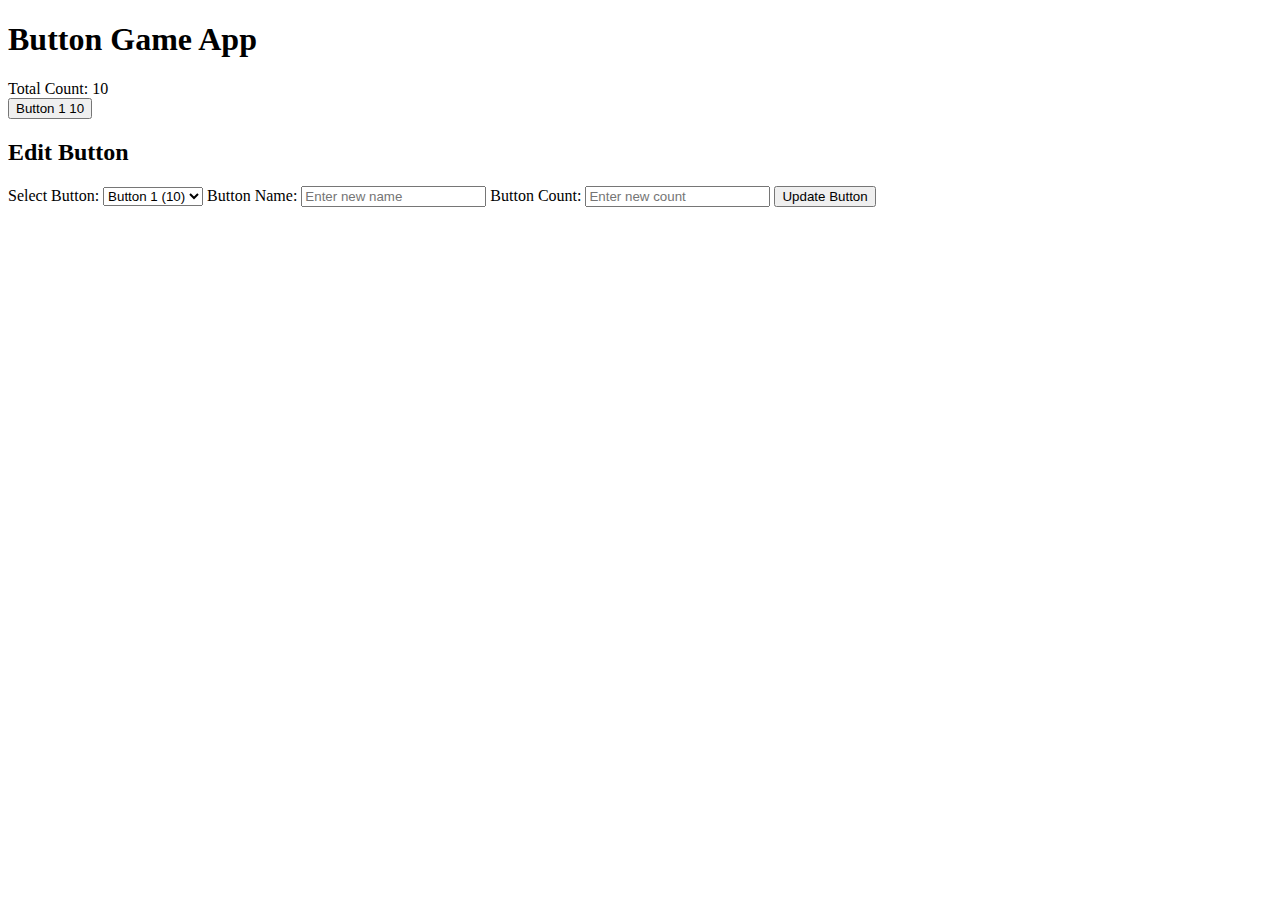
==== index.html @ 0f64a4c4 "Update index.html" ====
<!DOCTYPE html>
<html lang="en">
<head>
    <meta charset="UTF-8" />
    <meta name="viewport" content="width=device-width, initial-scale=1.0" />
    <title>Button Game App</title>
    <link rel="stylesheet" href="style.css" />
</head>
<body>
    <div class="container">
        <h1>Button Game App</h1>
        <div class="total-count">Total Count: <span id="totalCount">10</span></div>

        <!-- Buttons Section -->
        <div class="button-container">
            <button class="game-button" id="btn1" onclick="decreaseCount('btn1')">
                Button 1 <span class="count">10</span>
            </button>
        </div>

        <!-- Button Editor -->
        <div class="editor">
            <h2>Edit Button</h2>
            <label for="buttonPicker">Select Button:</label>
            <select id="buttonPicker">
                <option value="btn1">Button 1 (10)</option>
            </select>

            <label for="WordInput">Button Name:</label>
            <input type="text" id="WordInput" placeholder="Enter new name" />

            <label for="NumberInput">Button Count:</label>
            <input type="number" id="NumberInput" placeholder="Enter new count" min="0" />

            <button onclick="updateButton()">Update Button</button>
        </div>
    </div>

    <script src="script.js"></script>
</body>
</html>
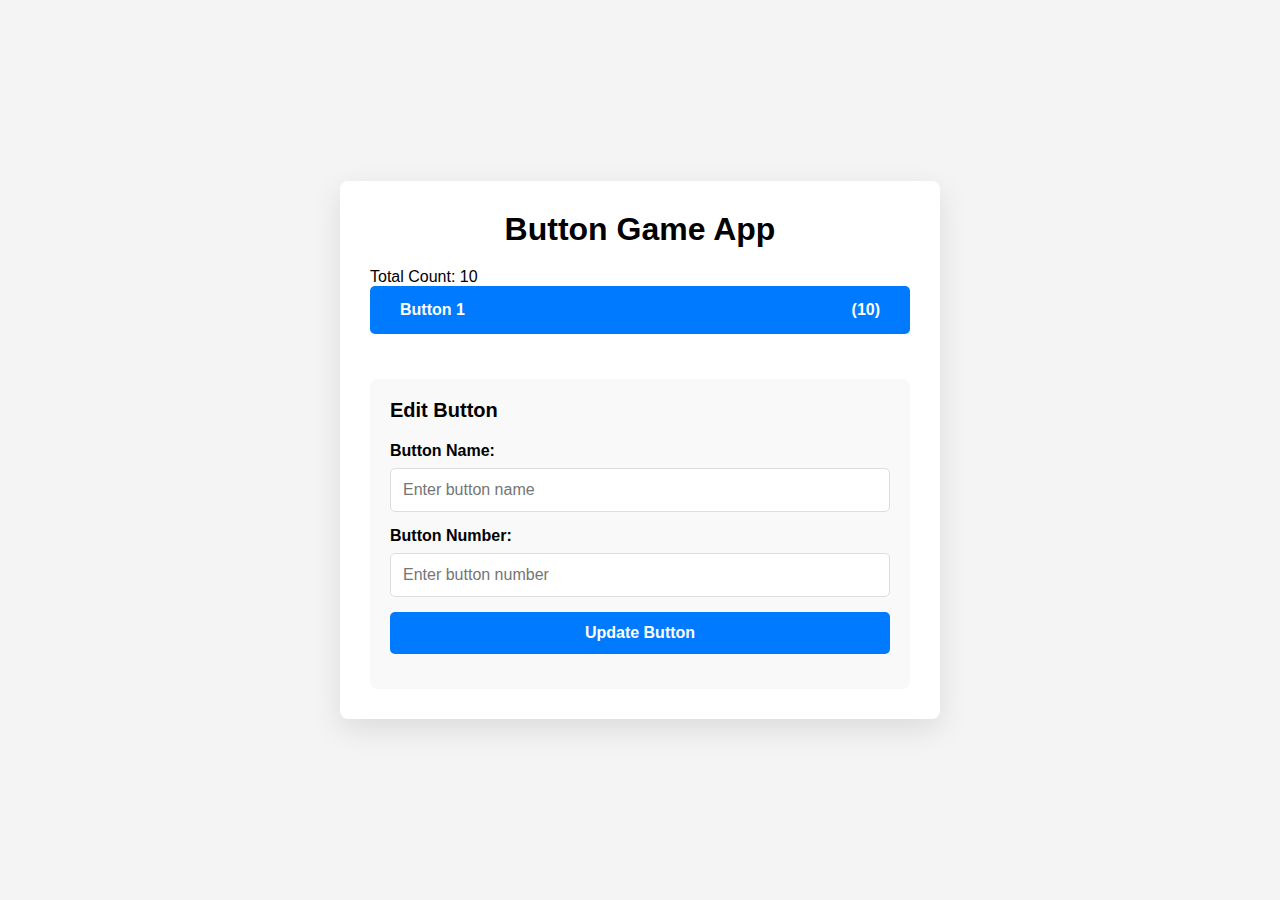
==== commit f58cf008: "Update index.html" ====
--- a/index.html
+++ b/index.html
@@ -1,41 +1,37 @@
 <!DOCTYPE html>
 <html lang="en">
 <head>
-    <meta charset="UTF-8" />
-    <meta name="viewport" content="width=device-width, initial-scale=1.0" />
+    <meta charset="UTF-8">
+    <meta name="viewport" content="width=device-width, initial-scale=1.0">
     <title>Button Game App</title>
-    <link rel="stylesheet" href="style.css" />
+    <link rel="stylesheet" href="style.css">
 </head>
 <body>
     <div class="container">
         <h1>Button Game App</h1>
-        <div class="total-count">Total Count: <span id="totalCount">10</span></div>
+        <p>Total Count: <span id="totalCount">10</span></p>
 
-        <!-- Buttons Section -->
+        <!-- Buttons section -->
         <div class="button-container">
-            <button class="game-button" id="btn1" onclick="decreaseCount('btn1')">
-                Button 1 <span class="count">10</span>
+            <button id="mainButton" class="game-button" data-count="10">
+                Button 1 <span>(10)</span>
             </button>
         </div>
 
-        <!-- Button Editor -->
+        <!-- Button editor -->
         <div class="editor">
             <h2>Edit Button</h2>
-            <label for="buttonPicker">Select Button:</label>
-            <select id="buttonPicker">
-                <option value="btn1">Button 1 (10)</option>
-            </select>
 
-            <label for="WordInput">Button Name:</label>
-            <input type="text" id="WordInput" placeholder="Enter new name" />
+            <label for="wordInput">Button Name:</label>
+            <input type="text" id="wordInput" placeholder="Enter button name">
 
-            <label for="NumberInput">Button Count:</label>
-            <input type="number" id="NumberInput" placeholder="Enter new count" min="0" />
+            <label for="numberInput">Button Number:</label>
+            <input type="number" id="numberInput" placeholder="Enter button number">
 
-            <button onclick="updateButton()">Update Button</button>
+            <button id="updateButton">Update Button</button>
         </div>
     </div>
 
-    <script src="script.js"></script>
+    <script src="script.js" defer></script>
 </body>
 </html>
--- a/style.css
+++ b/style.css
@@ -0,0 +1,118 @@
+/* General Styling */
+* {
+    margin: 0;
+    padding: 0;
+    box-sizing: border-box;
+    font-family: Arial, sans-serif;
+}
+
+body {
+    background-color: #f4f4f4;
+    display: flex;
+    justify-content: center;
+    align-items: center;
+    min-height: 100vh;
+    padding: 20px;
+}
+
+/* Main Container */
+.container {
+    background: #fff;
+    padding: 30px;
+    border-radius: 8px;
+    box-shadow: 0 10px 30px rgba(0, 0, 0, 0.1);
+    width: 100%;
+    max-width: 600px;
+}
+
+/* Title and Count */
+h1 {
+    text-align: center;
+    margin-bottom: 20px;
+}
+
+.total-count {
+    font-size: 18px;
+    font-weight: bold;
+    text-align: center;
+    margin-bottom: 20px;
+}
+
+/* Button Styling */
+.button-container {
+    display: flex;
+    justify-content: center;
+    gap: 10px;
+    margin-bottom: 30px;
+}
+
+.game-button {
+    background-color: #007bff;
+    color: white;
+    border: none;
+    padding: 15px 30px;
+    font-size: 16px;
+    border-radius: 5px;
+    cursor: pointer;
+    display: flex;
+    justify-content: space-between;
+    align-items: center;
+    gap: 10px;
+}
+
+.game-button .count {
+    background: white;
+    color: #007bff;
+    padding: 3px 8px;
+    border-radius: 12px;
+    font-weight: bold;
+}
+
+.game-button:disabled {
+    background-color: #28a745; /* Green when count reaches zero */
+    cursor: not-allowed;
+}
+
+/* Editor Section */
+.editor {
+    background: #f9f9f9;
+    padding: 20px;
+    border-radius: 8px;
+}
+
+h2 {
+    font-size: 20px;
+    margin-bottom: 20px;
+}
+
+label {
+    font-weight: bold;
+    display: block;
+    margin-bottom: 8px;
+}
+
+select, input, button {
+    width: 100%;
+    padding: 12px;
+    margin-bottom: 15px;
+    border: 1px solid #ddd;
+    border-radius: 5px;
+    font-size: 16px;
+}
+
+button {
+    background-color: #007bff;
+    color: white;
+    cursor: pointer;
+    font-weight: bold;
+    border: none;
+}
+
+button:hover {
+    background-color: #0056b3;
+}
+
+button:disabled {
+    background-color: #ccc;
+    cursor: not-allowed;
+}
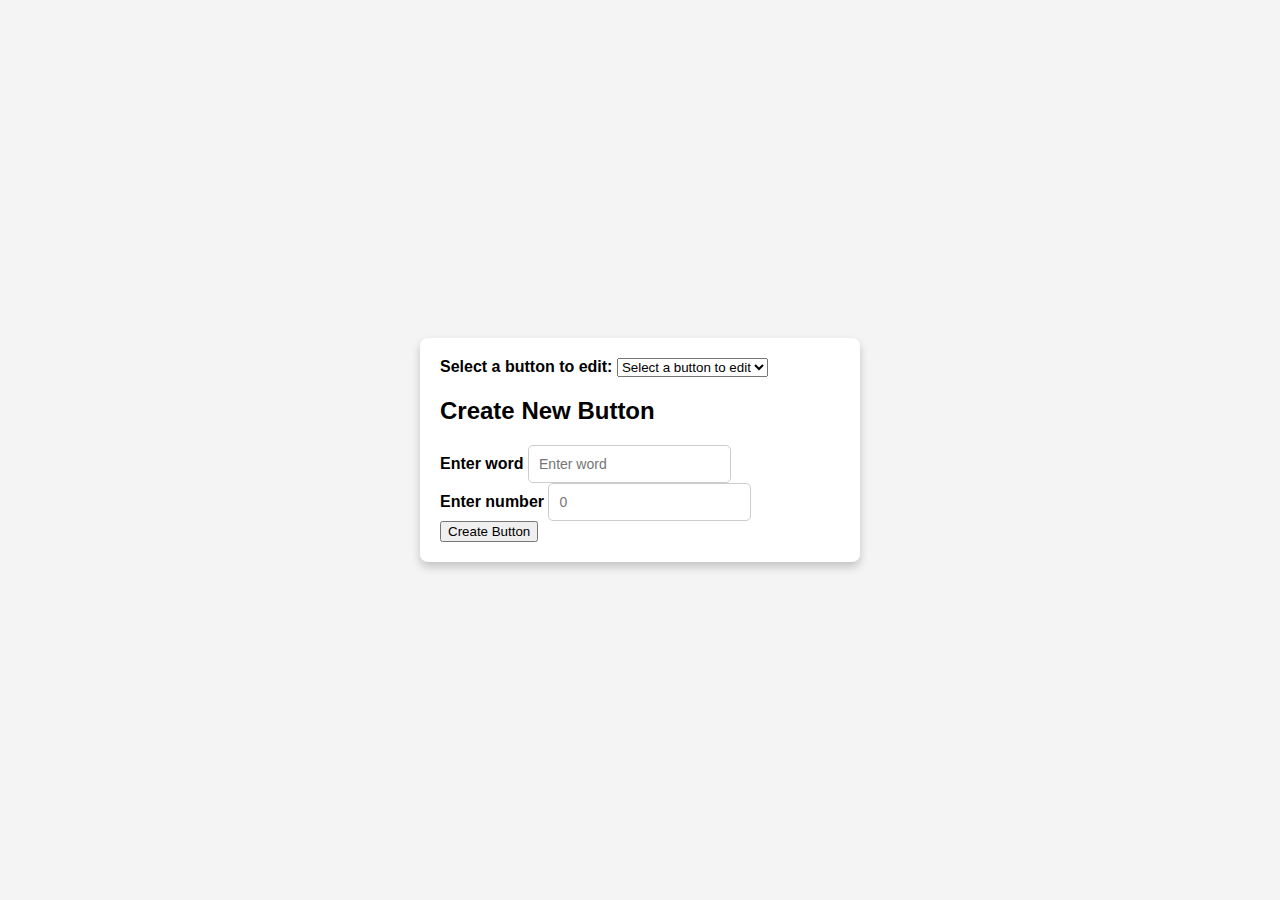
==== commit 19ad0a58: "Update index.html" ====
--- a/index.html
+++ b/index.html
@@ -3,35 +3,52 @@
 <head>
     <meta charset="UTF-8">
     <meta name="viewport" content="width=device-width, initial-scale=1.0">
-    <title>Button Game App</title>
+    <title>Button Manager</title>
     <link rel="stylesheet" href="style.css">
 </head>
 <body>
     <div class="container">
-        <h1>Button Game App</h1>
-        <p>Total Count: <span id="totalCount">10</span></p>
+        <!-- Button Picker -->
+        <label for="buttonPicker" class="label">Select a button to edit:</label>
+        <select id="buttonPicker" class="dropdown">
+            <option value="default">Select a button to edit</option>
+            <option value="button1">Button 1 (10)</option>
+            <option value="button2">Button 2 (8)</option>
+            <option value="button3">Button 3 (9)</option>
+        </select>
 
-        <!-- Buttons section -->
-        <div class="button-container">
-            <button id="mainButton" class="game-button" data-count="10">
-                Button 1 <span>(10)</span>
-            </button>
+        <!-- Create New Button Section -->
+        <div id="createButtonSection" class="card">
+            <h2>Create New Button</h2>
+            <div class="input-group">
+                <label>Enter word</label>
+                <input type="text" id="newButtonWord" placeholder="Enter word">
+            </div>
+            <div class="input-group">
+                <label>Enter number</label>
+                <input type="number" id="newButtonNumber" placeholder="0">
+            </div>
+            <button id="createButton" class="btn create-btn">Create Button</button>
         </div>
 
-        <!-- Button editor -->
-        <div class="editor">
+        <!-- Edit Button Section -->
+        <div id="editButtonSection" class="card" style="display: none;">
             <h2>Edit Button</h2>
-
-            <label for="wordInput">Button Name:</label>
-            <input type="text" id="wordInput" placeholder="Enter button name">
-
-            <label for="numberInput">Button Number:</label>
-            <input type="number" id="numberInput" placeholder="Enter button number">
-
-            <button id="updateButton">Update Button</button>
+            <div class="input-group">
+                <label>Edit word</label>
+                <input type="text" id="editButtonWord">
+            </div>
+            <div class="input-group">
+                <label>Edit number</label>
+                <input type="number" id="editButtonNumber">
+            </div>
+            <div class="button-group">
+                <button id="updateButton" class="btn update-btn">Update Button</button>
+                <button id="cancelEditButton" class="btn cancel-btn">Cancel</button>
+            </div>
         </div>
     </div>
 
-    <script src="script.js" defer></script>
+    <script src="script.js"></script>
 </body>
 </html>
--- a/style.css
+++ b/style.css
@@ -1,49 +1,34 @@
-/* General Styling */
-* {
-    margin: 0;
-    padding: 0;
-    box-sizing: border-box;
+body {
     font-family: Arial, sans-serif;
-}
-
-body {
     background-color: #f4f4f4;
     display: flex;
     justify-content: center;
     align-items: center;
-    min-height: 100vh;
-    padding: 20px;
+    height: 100vh;
+    margin: 0;
 }
 
-/* Main Container */
 .container {
-    background: #fff;
-    padding: 30px;
+    background: white;
+    padding: 20px;
     border-radius: 8px;
-    box-shadow: 0 10px 30px rgba(0, 0, 0, 0.1);
-    width: 100%;
-    max-width: 600px;
+    box-shadow: 0 5px 10px rgba(0, 0, 0, 0.2);
+    width: 400px;
 }
 
-/* Title and Count */
 h1 {
     text-align: center;
-    margin-bottom: 20px;
 }
 
-.total-count {
+p {
     font-size: 18px;
-    font-weight: bold;
     text-align: center;
-    margin-bottom: 20px;
 }
 
-/* Button Styling */
 .button-container {
     display: flex;
     justify-content: center;
-    gap: 10px;
-    margin-bottom: 30px;
+    margin: 20px 0;
 }
 
 .game-button {
@@ -54,65 +39,39 @@
     font-size: 16px;
     border-radius: 5px;
     cursor: pointer;
-    display: flex;
-    justify-content: space-between;
-    align-items: center;
-    gap: 10px;
 }
 
-.game-button .count {
-    background: white;
-    color: #007bff;
-    padding: 3px 8px;
-    border-radius: 12px;
-    font-weight: bold;
+.game-button:hover {
+    transform: scale(1.05);
 }
 
-.game-button:disabled {
-    background-color: #28a745; /* Green when count reaches zero */
-    cursor: not-allowed;
-}
-
-/* Editor Section */
 .editor {
-    background: #f9f9f9;
-    padding: 20px;
-    border-radius: 8px;
-}
-
-h2 {
-    font-size: 20px;
-    margin-bottom: 20px;
+    display: flex;
+    flex-direction: column;
+    gap: 10px;
 }
 
 label {
     font-weight: bold;
-    display: block;
-    margin-bottom: 8px;
 }
 
-select, input, button {
-    width: 100%;
-    padding: 12px;
-    margin-bottom: 15px;
-    border: 1px solid #ddd;
+input {
+    padding: 10px;
+    font-size: 14px;
+    border: 1px solid #ccc;
+    border-radius: 5px;
+}
+
+#updateButton {
+    background-color: #28a745;
+    color: white;
+    padding: 10px;
+    border: none;
     border-radius: 5px;
     font-size: 16px;
+    cursor: pointer;
 }
 
-button {
-    background-color: #007bff;
-    color: white;
-    cursor: pointer;
-    font-weight: bold;
-    border: none;
+#updateButton:hover {
+    background-color: #218838;
 }
-
-button:hover {
-    background-color: #0056b3;
-}
-
-button:disabled {
-    background-color: #ccc;
-    cursor: not-allowed;
-}
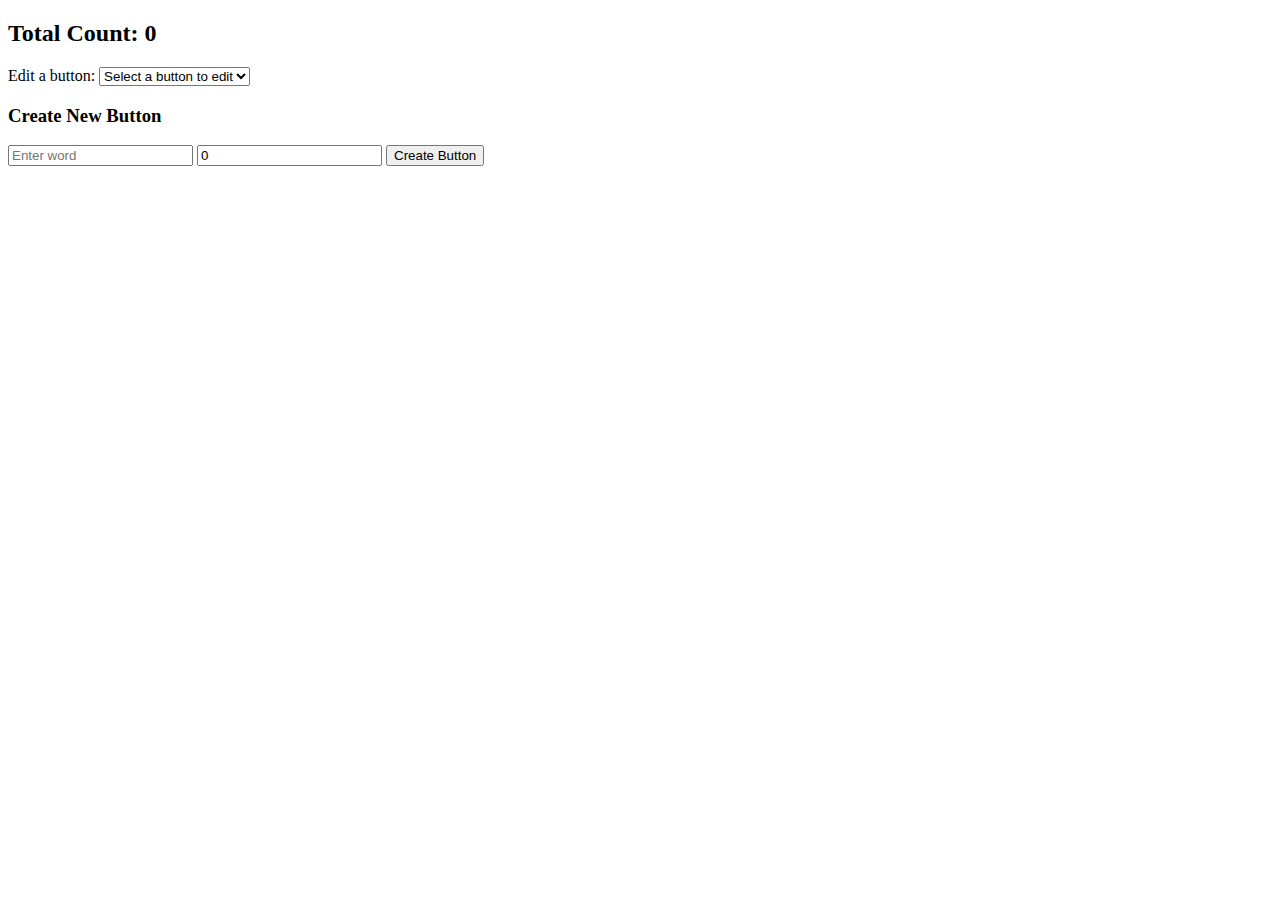
==== commit e731857d: "Update index.html" ====
--- a/index.html
+++ b/index.html
@@ -1,54 +1,37 @@
 <!DOCTYPE html>
 <html lang="en">
 <head>
-    <meta charset="UTF-8">
-    <meta name="viewport" content="width=device-width, initial-scale=1.0">
-    <title>Button Manager</title>
-    <link rel="stylesheet" href="style.css">
+  <meta charset="UTF-8">
+  <meta name="viewport" content="width=device-width, initial-scale=1.0">
+  <title>Button Manager</title>
+  <link rel="stylesheet" href="styles.css">
 </head>
 <body>
-    <div class="container">
-        <!-- Button Picker -->
-        <label for="buttonPicker" class="label">Select a button to edit:</label>
-        <select id="buttonPicker" class="dropdown">
-            <option value="default">Select a button to edit</option>
-            <option value="button1">Button 1 (10)</option>
-            <option value="button2">Button 2 (8)</option>
-            <option value="button3">Button 3 (9)</option>
-        </select>
 
-        <!-- Create New Button Section -->
-        <div id="createButtonSection" class="card">
-            <h2>Create New Button</h2>
-            <div class="input-group">
-                <label>Enter word</label>
-                <input type="text" id="newButtonWord" placeholder="Enter word">
-            </div>
-            <div class="input-group">
-                <label>Enter number</label>
-                <input type="number" id="newButtonNumber" placeholder="0">
-            </div>
-            <button id="createButton" class="btn create-btn">Create Button</button>
-        </div>
+  <h2>Total Count: <span id="totalCount">0</span></h2>
 
-        <!-- Edit Button Section -->
-        <div id="editButtonSection" class="card" style="display: none;">
-            <h2>Edit Button</h2>
-            <div class="input-group">
-                <label>Edit word</label>
-                <input type="text" id="editButtonWord">
-            </div>
-            <div class="input-group">
-                <label>Edit number</label>
-                <input type="number" id="editButtonNumber">
-            </div>
-            <div class="button-group">
-                <button id="updateButton" class="btn update-btn">Update Button</button>
-                <button id="cancelEditButton" class="btn cancel-btn">Cancel</button>
-            </div>
-        </div>
-    </div>
+  <div id="buttonContainer" class="button-grid"></div>
 
-    <script src="script.js"></script>
+  <label for="buttonSelect">Edit a button:</label>
+  <select id="buttonSelect"></select>
+
+  <!-- Create New Button -->
+  <form id="createForm">
+    <h3>Create New Button</h3>
+    <input type="text" id="newWord" placeholder="Enter word" required>
+    <input type="number" id="newCount" value="0" required>
+    <button type="submit">Create Button</button>
+  </form>
+
+  <!-- Edit Button -->
+  <form id="editForm" style="display: none;">
+    <h3>Edit Button</h3>
+    <input type="text" id="editWord" required>
+    <input type="number" id="editCount" required>
+    <button type="submit">Update Button</button>
+    <button type="button" id="cancelEdit">Cancel</button>
+  </form>
+
+  <script src="script.js"></script>
 </body>
 </html>
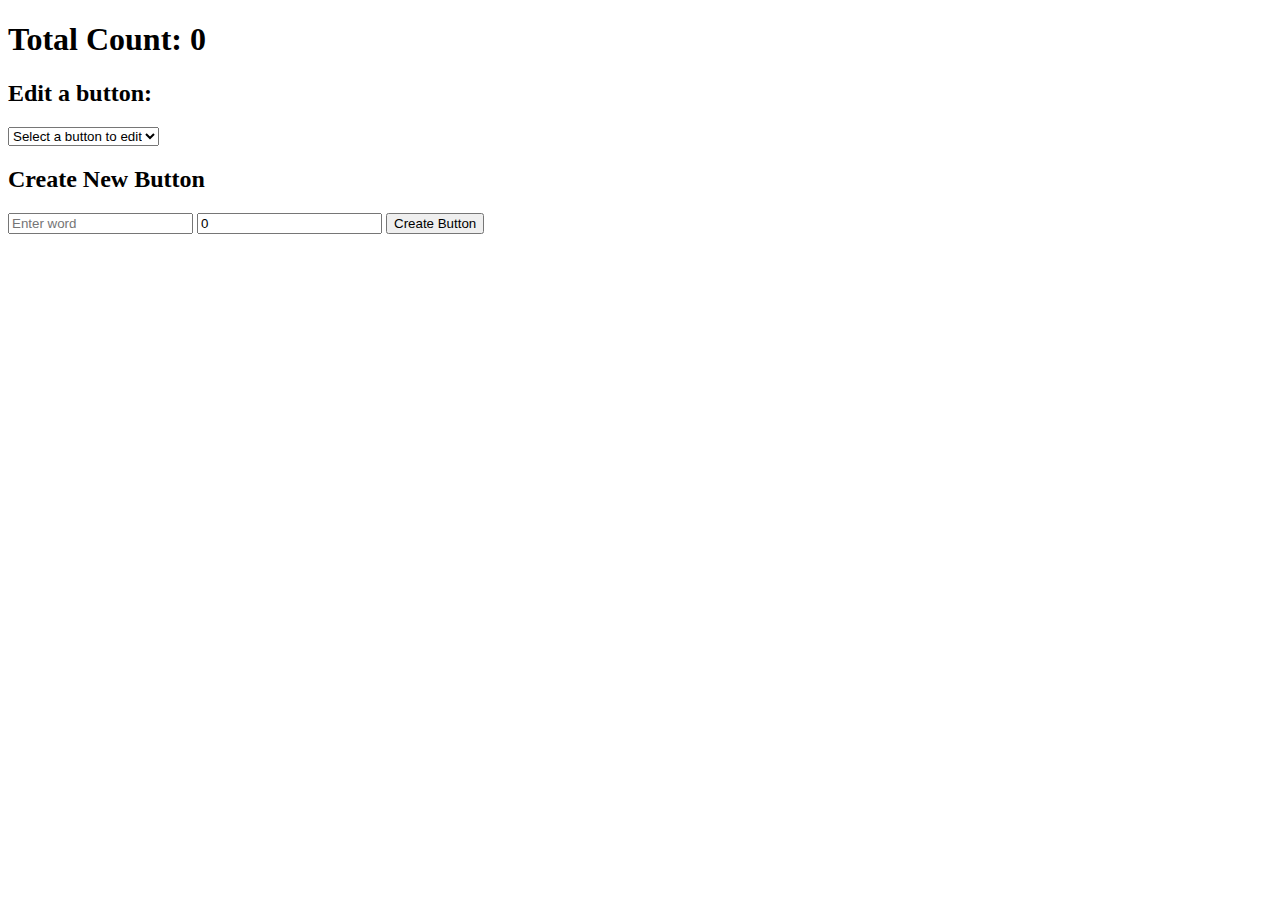
==== commit 92a97c49: "Update index.html" ====
--- a/index.html
+++ b/index.html
@@ -1,37 +1,29 @@
 <!DOCTYPE html>
 <html lang="en">
 <head>
-  <meta charset="UTF-8">
-  <meta name="viewport" content="width=device-width, initial-scale=1.0">
-  <title>Button Manager</title>
-  <link rel="stylesheet" href="styles.css">
+    <meta charset="UTF-8">
+    <meta name="viewport" content="width=device-width, initial-scale=1.0">
+    <title>Button Manager</title>
+    <link rel="stylesheet" href="styles.css">
 </head>
 <body>
+    <h1>Total Count: <span id="totalCount">0</span></h1>
 
-  <h2>Total Count: <span id="totalCount">0</span></h2>
+    <!-- Section to select and edit buttons -->
+    <h2>Edit a button:</h2>
+    <select id="editButtonSelect">
+        <option value="">Select a button to edit</option>
+    </select>
 
-  <div id="buttonContainer" class="button-grid"></div>
+    <!-- Create new buttons -->
+    <h2>Create New Button</h2>
+    <input type="text" id="buttonWord" placeholder="Enter word">
+    <input type="number" id="buttonCount" value="0" min="0">
+    <button id="createButton">Create Button</button>
 
-  <label for="buttonSelect">Edit a button:</label>
-  <select id="buttonSelect"></select>
+    <!-- Container for buttons -->
+    <div id="buttonContainer"></div>
 
-  <!-- Create New Button -->
-  <form id="createForm">
-    <h3>Create New Button</h3>
-    <input type="text" id="newWord" placeholder="Enter word" required>
-    <input type="number" id="newCount" value="0" required>
-    <button type="submit">Create Button</button>
-  </form>
-
-  <!-- Edit Button -->
-  <form id="editForm" style="display: none;">
-    <h3>Edit Button</h3>
-    <input type="text" id="editWord" required>
-    <input type="number" id="editCount" required>
-    <button type="submit">Update Button</button>
-    <button type="button" id="cancelEdit">Cancel</button>
-  </form>
-
-  <script src="script.js"></script>
+    <script src="script.js"></script>
 </body>
 </html>
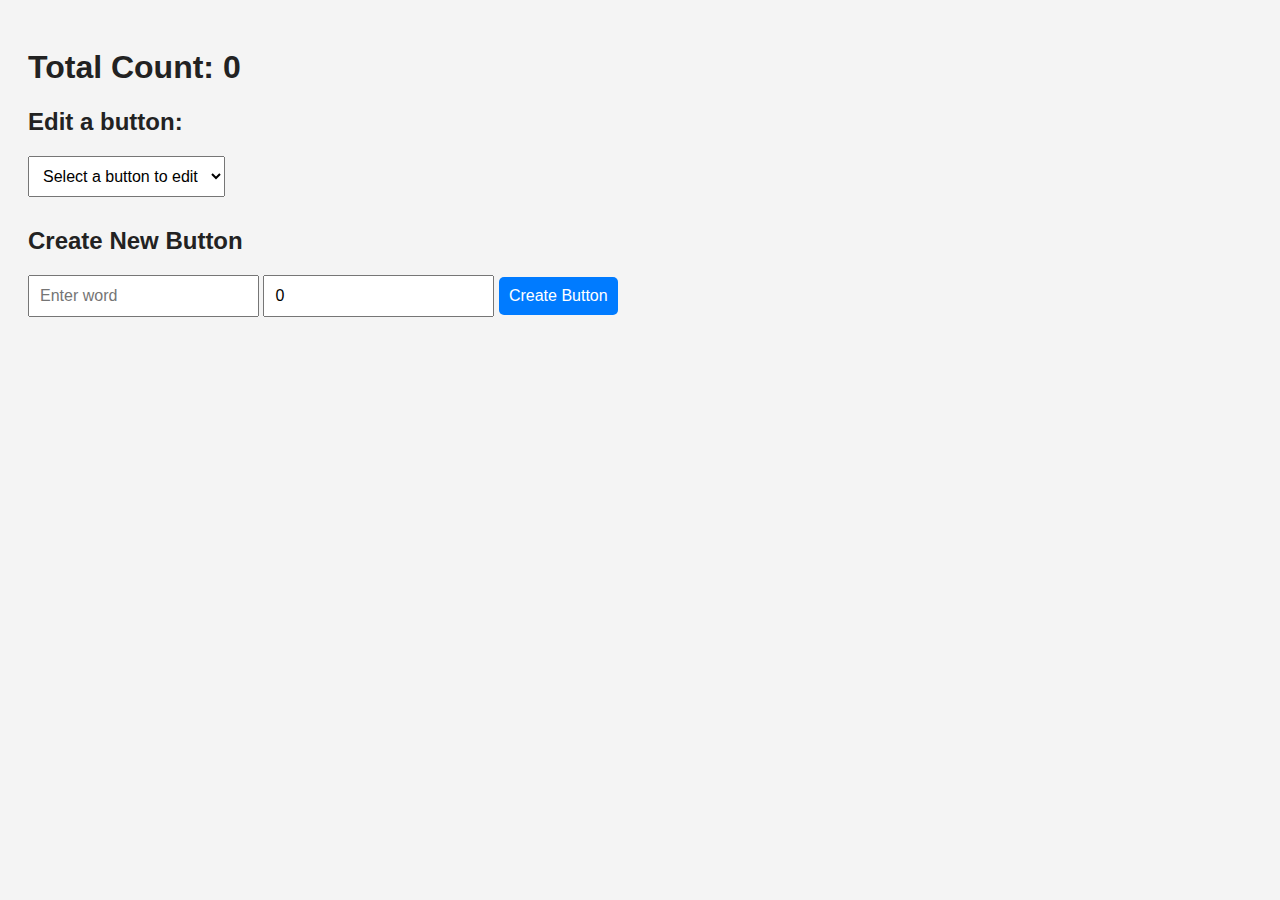
==== commit b5d964c2: "Update index.html" ====
--- a/index.html
+++ b/index.html
@@ -4,25 +4,29 @@
     <meta charset="UTF-8">
     <meta name="viewport" content="width=device-width, initial-scale=1.0">
     <title>Button Manager</title>
-    <link rel="stylesheet" href="styles.css">
+    <link rel="stylesheet" href="style.css">
 </head>
 <body>
     <h1>Total Count: <span id="totalCount">0</span></h1>
 
-    <!-- Section to select and edit buttons -->
-    <h2>Edit a button:</h2>
-    <select id="editButtonSelect">
-        <option value="">Select a button to edit</option>
-    </select>
+    <!-- Edit Button Section -->
+    <section>
+        <h2>Edit a button:</h2>
+        <select id="editButtonSelect">
+            <option value="" disabled selected>Select a button to edit</option>
+        </select>
+    </section>
 
-    <!-- Create new buttons -->
-    <h2>Create New Button</h2>
-    <input type="text" id="buttonWord" placeholder="Enter word">
-    <input type="number" id="buttonCount" value="0" min="0">
-    <button id="createButton">Create Button</button>
+    <!-- Create New Button Section -->
+    <section>
+        <h2>Create New Button</h2>
+        <input type="text" id="buttonText" placeholder="Enter word">
+        <input type="number" id="buttonCount" value="0" min="0">
+        <button id="createButton">Create Button</button>
+    </section>
 
-    <!-- Container for buttons -->
-    <div id="buttonContainer"></div>
+    <!-- Buttons Display Area -->
+    <section id="buttonsContainer"></section>
 
     <script src="script.js"></script>
 </body>
--- a/style.css
+++ b/style.css
@@ -0,0 +1,62 @@
+body {
+    font-family: Arial, sans-serif;
+    padding: 20px;
+    background-color: #f4f4f4;
+    color: #333;
+}
+
+h1, h2 {
+    color: #222;
+}
+
+input, select, button {
+    padding: 10px;
+    margin-bottom: 10px;
+    font-size: 16px;
+}
+
+button {
+    background-color: #007bff;
+    color: white;
+    border: none;
+    cursor: pointer;
+    border-radius: 5px;
+}
+
+button:hover {
+    background-color: #0056b3;
+}
+
+#buttonContainer {
+    display: flex;
+    flex-wrap: wrap;
+    gap: 10px;
+    margin-top: 20px;
+}
+
+.button {
+    padding: 15px;
+    background-color: #007bff;
+    color: white;
+    border: none;
+    border-radius: 5px;
+    font-size: 16px;
+    cursor: pointer;
+    width: 120px;
+    text-align: center;
+    display: flex;
+    justify-content: space-between;
+    align-items: center;
+}
+
+.button:hover {
+    background-color: #0056b3;
+}
+
+.count {
+    background-color: white;
+    color: #007bff;
+    padding: 5px 10px;
+    border-radius: 50%;
+    font-weight: bold;
+}
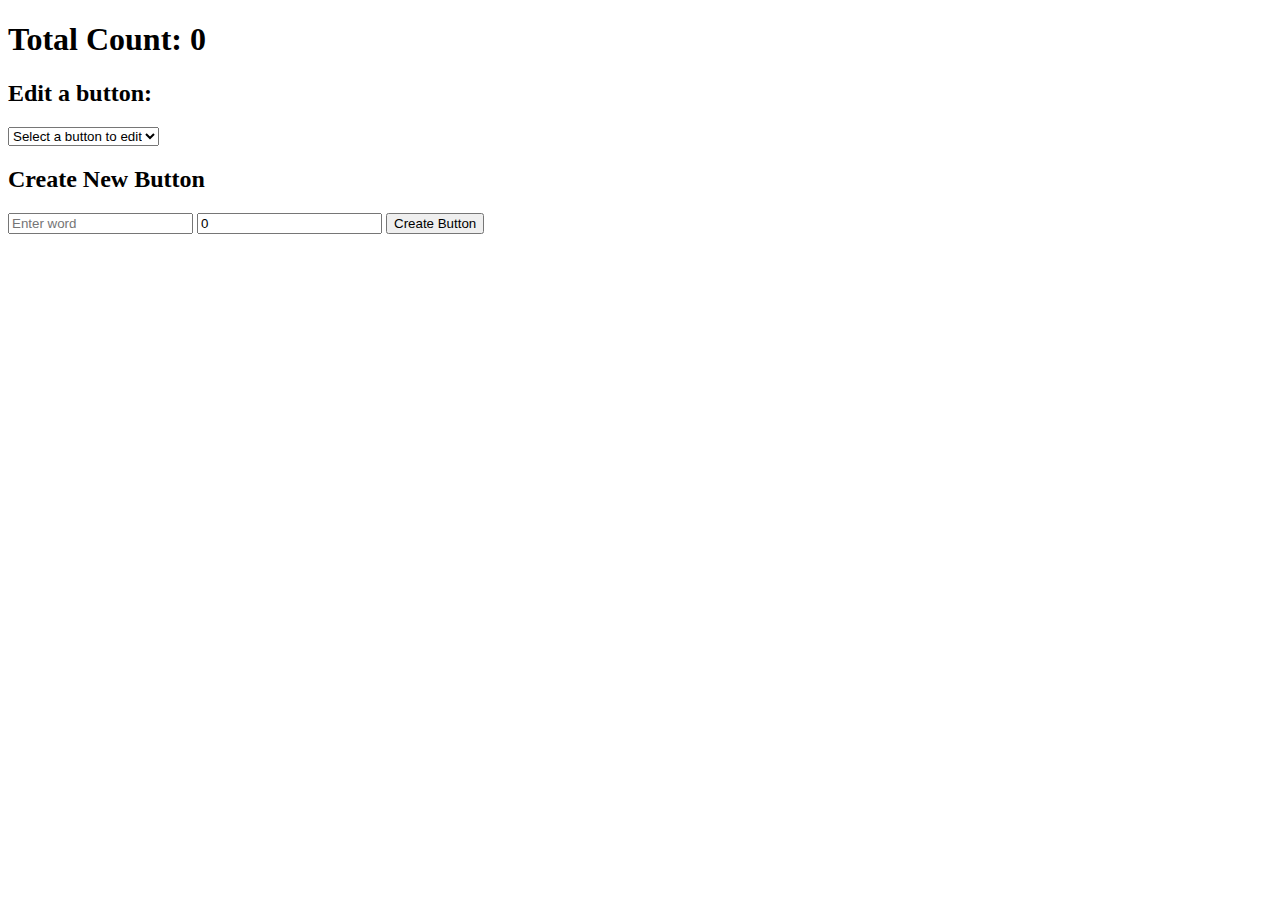
==== commit ce0953f1: "Update index.html" ====
--- a/index.html
+++ b/index.html
@@ -4,29 +4,38 @@
     <meta charset="UTF-8">
     <meta name="viewport" content="width=device-width, initial-scale=1.0">
     <title>Button Manager</title>
-    <link rel="stylesheet" href="style.css">
+    <link rel="stylesheet" href="styles.css">
 </head>
 <body>
     <h1>Total Count: <span id="totalCount">0</span></h1>
 
-    <!-- Edit Button Section -->
-    <section>
-        <h2>Edit a button:</h2>
-        <select id="editButtonSelect">
-            <option value="" disabled selected>Select a button to edit</option>
-        </select>
-    </section>
+    <!-- Display existing buttons -->
+    <div id="buttonContainer"></div>
 
-    <!-- Create New Button Section -->
-    <section>
-        <h2>Create New Button</h2>
-        <input type="text" id="buttonText" placeholder="Enter word">
-        <input type="number" id="buttonCount" value="0" min="0">
-        <button id="createButton">Create Button</button>
-    </section>
+    <h2>Edit a button:</h2>
+    <select id="editButtonSelect">
+        <option>Select a button to edit</option>
+    </select>
 
-    <!-- Buttons Display Area -->
-    <section id="buttonsContainer"></section>
+    <div id="formContainer">
+        <!-- Create new button form -->
+        <div id="createButtonForm">
+            <h2>Create New Button</h2>
+            <input type="text" id="newButtonWord" placeholder="Enter word">
+            <input type="number" id="newButtonCount" value="0">
+            <button id="createButton">Create Button</button>
+        </div>
+
+        <!-- Edit button form (hidden initially) -->
+        <div id="editButtonForm" style="display: none;">
+            <h2>Edit Button</h2>
+            <input type="text" id="editButtonWord">
+            <input type="number" id="editButtonCount">
+            <button id="updateButton">Update Button</button>
+            <button id="deleteButton" style="background-color: red; color: white;">Delete</button>
+            <button id="cancelEditButton">Cancel</button>
+        </div>
+    </div>
 
     <script src="script.js"></script>
 </body>
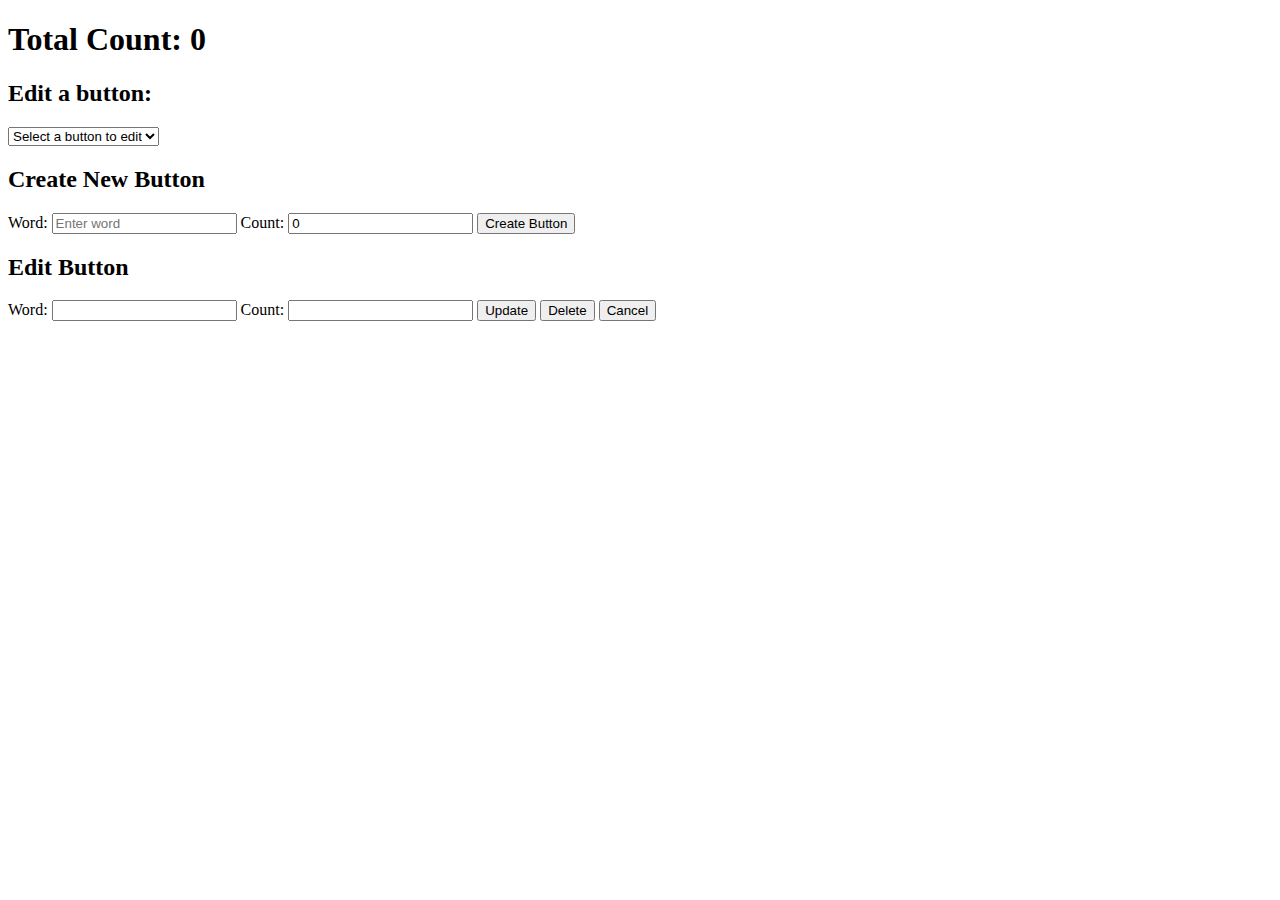
==== commit f04238c5: "Update index.html" ====
--- a/index.html
+++ b/index.html
@@ -7,33 +7,37 @@
     <link rel="stylesheet" href="styles.css">
 </head>
 <body>
-    <h1>Total Count: <span id="totalCount">0</span></h1>
+    <div class="container">
+        <h1>Total Count: <span id="totalCount">0</span></h1>
 
-    <!-- Display existing buttons -->
-    <div id="buttonContainer"></div>
+        <!-- Button Display -->
+        <div id="buttonContainer" class="button-grid"></div>
 
-    <h2>Edit a button:</h2>
-    <select id="editButtonSelect">
-        <option>Select a button to edit</option>
-    </select>
+        <!-- Edit Button Section -->
+        <h2>Edit a button:</h2>
+        <select id="editButtonSelect">
+            <option value="">Select a button to edit</option>
+        </select>
 
-    <div id="formContainer">
-        <!-- Create new button form -->
-        <div id="createButtonForm">
-            <h2>Create New Button</h2>
-            <input type="text" id="newButtonWord" placeholder="Enter word">
-            <input type="number" id="newButtonCount" value="0">
-            <button id="createButton">Create Button</button>
-        </div>
+        <!-- Forms -->
+        <div id="formContainer">
+            <!-- Create New Button Form -->
+            <div id="createButtonForm" class="form">
+                <h2>Create New Button</h2>
+                <label>Word: <input type="text" id="newButtonWord" placeholder="Enter word"></label>
+                <label>Count: <input type="number" id="newButtonCount" value="0" min="0"></label>
+                <button id="createButton">Create Button</button>
+            </div>
 
-        <!-- Edit button form (hidden initially) -->
-        <div id="editButtonForm" style="display: none;">
-            <h2>Edit Button</h2>
-            <input type="text" id="editButtonWord">
-            <input type="number" id="editButtonCount">
-            <button id="updateButton">Update Button</button>
-            <button id="deleteButton" style="background-color: red; color: white;">Delete</button>
-            <button id="cancelEditButton">Cancel</button>
+            <!-- Edit Button Form -->
+            <div id="editButtonForm" class="form hidden">
+                <h2>Edit Button</h2>
+                <label>Word: <input type="text" id="editButtonWord"></label>
+                <label>Count: <input type="number" id="editButtonCount"></label>
+                <button id="updateButton">Update</button>
+                <button id="deleteButton" class="delete">Delete</button>
+                <button id="cancelEditButton" class="cancel">Cancel</button>
+            </div>
         </div>
     </div>
 
